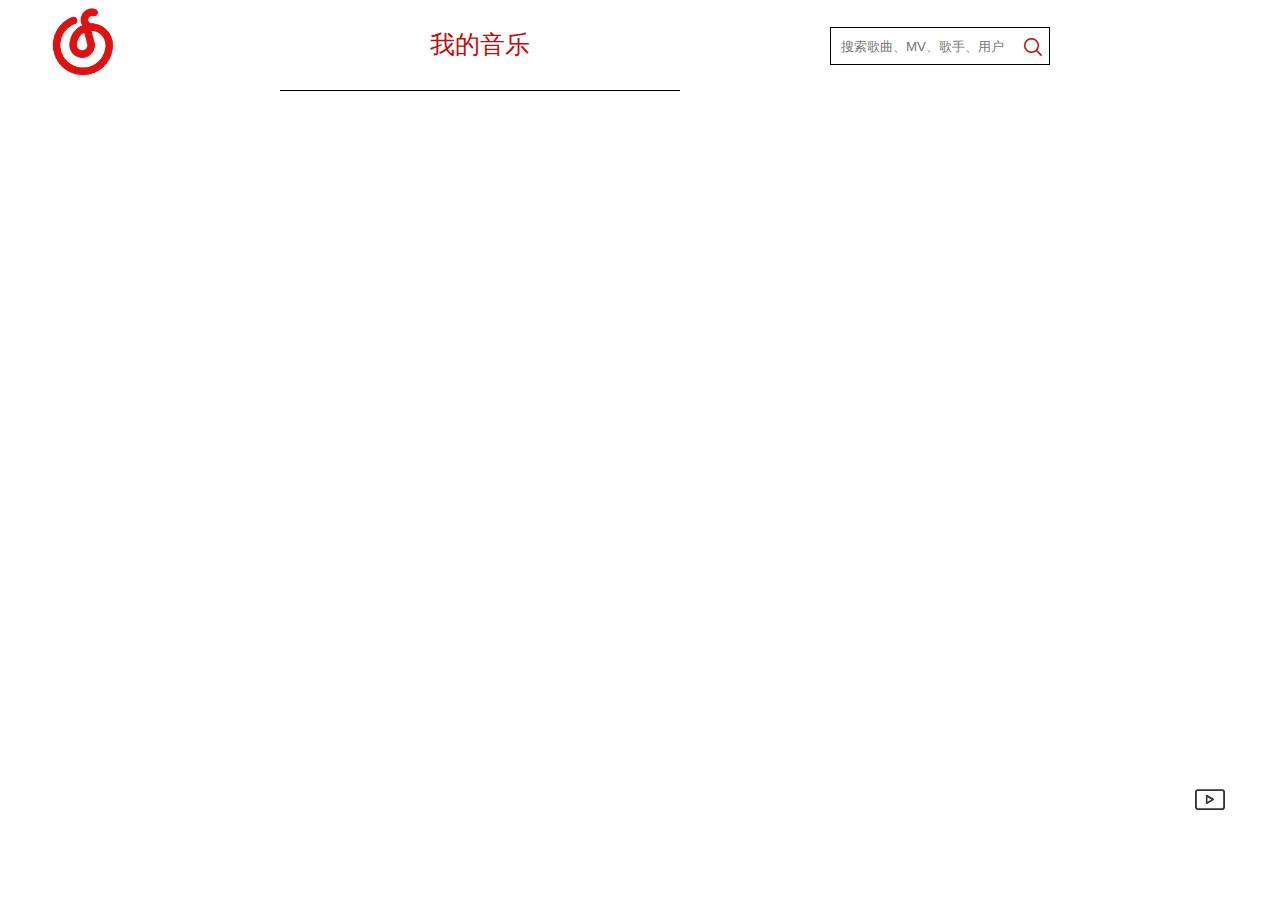
==== index.html @ e85c1758 "first commit" ====
<!DOCTYPE html>
<html lang="en">

<head>
    <meta charset="UTF-8">
    <meta http-equiv="X-UA-Compatible" content="IE=edge">
    <meta name="viewport" content="width=device-width, initial-scale=1.0">
    <title>网易</title>
    <link rel="stylesheet" href="css/index.css">
    <link rel="stylesheet" href="css/base.css">
    <script src="js/login.js"></script>
</head>

<body>
    <section class="nav">
        <div class="nav_inner">
            <p class="logo">
                <a href="index.html"><img src="images/logo.png"></a>
            </p>
            <div class="nav_title">我的音乐</div>
            <div class="search">
                <input type="text" placeholder="搜索歌曲、MV、歌手、用户" class="search_input">
                <button class="nav_submit">&#xe63c;</button>
            </div>
            <div class="login"><img src="#" alt=""></div>
        </div>
    </section>

    <div class="fixed">
        <div class="player"><a href="#">&#xe6fa;</a></div>
    </div>
</body>

</html>
---- css/index.css ----
@font-face {
    font-family: 'iconfont';
    src: url('../fonts/iconfont.ttf?t=1647699861791') format('truetype');
}

.iconfont {
    font-family: "iconfont" !important;
    font-size: 16px;
    font-style: normal;
    -webkit-font-smoothing: antialiased;
    -moz-osx-font-smoothing: grayscale;
}

.nav {
    height: 90px;
}

.nav_inner {
    width: 1200px;
    height: 100%;
    margin: 0 auto;
}

.logo {
    float: left;
    height: 100%;
}

.logo img {
    height: 100%;
}

.nav_title {
    float: left;
    font-size: 25px;
    color: #C20C0C;
    text-align: center;
    line-height: 90px;
    padding: 0 150px;
    margin-left: 150px;
    border-bottom: 1px solid #000;
}

.search {
    float: left;
    position: relative;
    border: 1px solid #000;
    width: 220px;
    height: 38px;
    margin: 27px 0 0 150px;
}

.search_input {
    width: 100%;
    height: 100%;
    padding: 0 20px 0 10px;
}

.nav_submit {
    position: absolute;
    right: 4px;
    top: 7px;
    font-family: 'iconfont';
    font-size: 24px;
    color: #C20C0C;
    cursor: pointer;
}

.login {
    float: left;
    margin: 19px 0 0 22px;
    width: 50px;
    height: 50px;
    border-radius: 50%;
    /* border: 1px solid #000; */
}

/* 固定定位 */

.player {
    position: fixed;
    bottom: 80px;
    right: 50px;
    font-family: 'iconfont';
    width: 40px;
    height: 40px;
    border-radius: 3px;
    font-size: 30px;
    line-height: 40px;
    text-align: center;
}
---- css/base.css ----
* {
    padding: 0;
    margin: 0;
    box-sizing: border-box;
}

a {
    text-decoration: none;
    color: #333;
}

li {
    list-style: none;
}

i,
em {
    font-style: normal;
}

img {
    border: 0;
    vertical-align: middle;
}

input,
button {
    border: 0;
    background-color: #fff;
    border-style: none;
    border: transparent;
    outline: none;
}
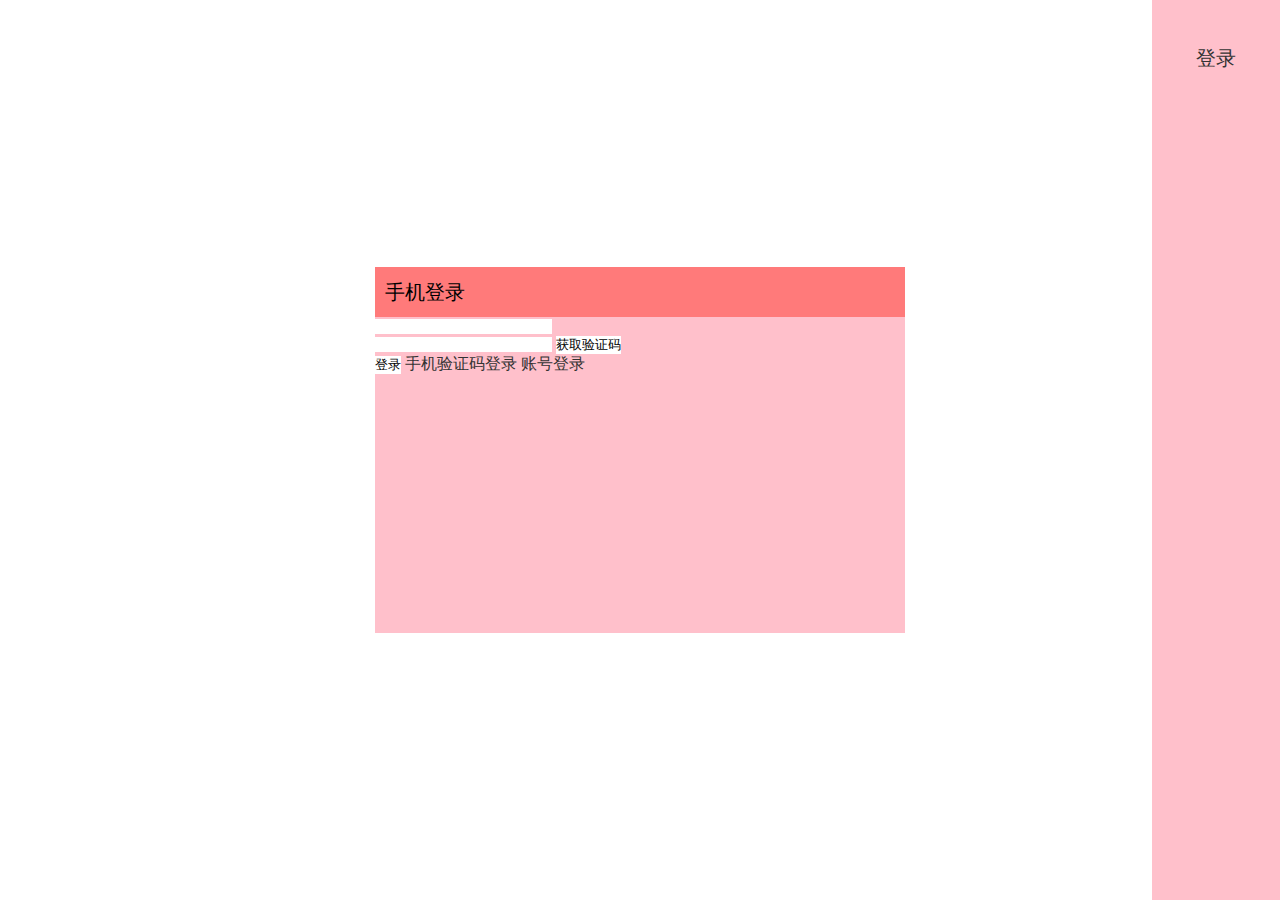
==== commit f07e73dc: "final ui" ====
--- a/index.html
+++ b/index.html
@@ -8,27 +8,45 @@
     <title>网易</title>
     <link rel="stylesheet" href="css/index.css">
     <link rel="stylesheet" href="css/base.css">
+    <script src="js/index.js"></script>
     <script src="js/login.js"></script>
 </head>
 
 <body>
-    <section class="nav">
-        <div class="nav_inner">
-            <p class="logo">
-                <a href="index.html"><img src="images/logo.png"></a>
-            </p>
-            <div class="nav_title">我的音乐</div>
-            <div class="search">
-                <input type="text" placeholder="搜索歌曲、MV、歌手、用户" class="search_input">
-                <button class="nav_submit">&#xe63c;</button>
+    <section class="content">
+        <div class="sidebar">
+            <div class="login">
+                <div class="unlogin"><a href="javascript:;">登录</a></div>
+                <div class="profile"></div>
+                <div class="login_board">
+                    <p class="login_title1">手机登录</p>
+                    <p class="login_title2">密码登录</p>
+                    <div class="account"><input type="text" placeholder=""></div>
+                    <div class="indeti_num">
+                        <input type="text">
+                        <button class="indenti_reque">获取验证码</button>
+                    </div>
+                    <div class="password">
+                        <input type="password" class="visi_password">
+                        <input type="text" class="invisi_password">
+                    </div>
+                    <div class="log_button">
+                        <button class="login_summit">登录</button>
+                        <a class="switch_to_phone">手机验证码登录</a>
+                        <a class="switch_to_account">账号登录</a>
+                    </div>
+                </div>
             </div>
-            <div class="login"><img src="#" alt=""></div>
+
+            <ul class="nav">
+                <li class="nav_search"></li>
+                <li class="nav_history"></li>
+                <li class="nav_list"></li>
+            </ul>
         </div>
+        <div class="focus"></div>
     </section>
-
-    <div class="fixed">
-        <div class="player"><a href="#">&#xe6fa;</a></div>
-    </div>
+    <div class="mask"></div>
 </body>
 
 </html>--- a/css/index.css
+++ b/css/index.css
@@ -1,91 +1,79 @@
-@font-face {
-    font-family: 'iconfont';
-    src: url('../fonts/iconfont.ttf?t=1647699861791') format('truetype');
+.mask {
+    position: fixed;
+    width: 100%;
+    height: 100%;
+    background-color: rgba(0, 0, 0, .5);
+    z-index: 555;
+    display: none;
 }
 
-.iconfont {
-    font-family: "iconfont" !important;
-    font-size: 16px;
-    font-style: normal;
-    -webkit-font-smoothing: antialiased;
-    -moz-osx-font-smoothing: grayscale;
+.content {
+    position: relative;
+    width: 1400px;
+    height: 100%;
+    margin: 0 auto;
+    background-color: skyblue;
 }
 
-.nav {
-    height: 90px;
+.sidebar {
+    position: fixed;
+    top: 0;
+    right: 0;
+    width: 10%;
+    background-color: pink;
+    z-index: 1;
 }
 
-.nav_inner {
-    width: 1200px;
-    height: 100%;
-    margin: 0 auto;
-}
-
-.logo {
-    float: left;
-    height: 100%;
-}
-
-.logo img {
-    height: 100%;
-}
-
-.nav_title {
-    float: left;
-    font-size: 25px;
-    color: #C20C0C;
-    text-align: center;
-    line-height: 90px;
-    padding: 0 150px;
-    margin-left: 150px;
-    border-bottom: 1px solid #000;
-}
-
-.search {
-    float: left;
-    position: relative;
-    border: 1px solid #000;
-    width: 220px;
-    height: 38px;
-    margin: 27px 0 0 150px;
-}
-
-.search_input {
-    width: 100%;
-    height: 100%;
-    padding: 0 20px 0 10px;
-}
-
-.nav_submit {
+.profile {
     position: absolute;
-    right: 4px;
-    top: 7px;
-    font-family: 'iconfont';
-    font-size: 24px;
-    color: #C20C0C;
-    cursor: pointer;
-}
-
-.login {
-    float: left;
-    margin: 19px 0 0 22px;
+    top: 45px;
+    left: 45px;
     width: 50px;
     height: 50px;
     border-radius: 50%;
     /* border: 1px solid #000; */
+    z-index: 10;
+    cursor: pointer;
 }
 
-/* 固定定位 */
+.unlogin {
+    position: absolute;
+    top: 45px;
+    width: 100%;
+    height: 50px;
+    z-index: 10;
+    font-size: 20px;
+    text-align: center;
+}
 
-.player {
+.unlogin a:hover {
+    color: #3D44F4;
+}
+
+.login_board {
     position: fixed;
-    bottom: 80px;
-    right: 50px;
-    font-family: 'iconfont';
-    width: 40px;
-    height: 40px;
-    border-radius: 3px;
-    font-size: 30px;
-    line-height: 40px;
-    text-align: center;
+    left: 50%;
+    top: 50%;
+    width: 530px;
+    height: 366px;
+    margin: -183px 0 0 -265px;
+    z-index: 666;
+    background-color: pink;
+}
+
+.login_title1 {
+    width: 100%;
+    height: 50px;
+    padding-left: 10px;
+    font-size: 20px;
+    line-height: 50px;
+    background-color: #FF7A7A;
+}
+
+.login_title2 {
+    display: none;
+}
+
+.password {
+    display: none;
 }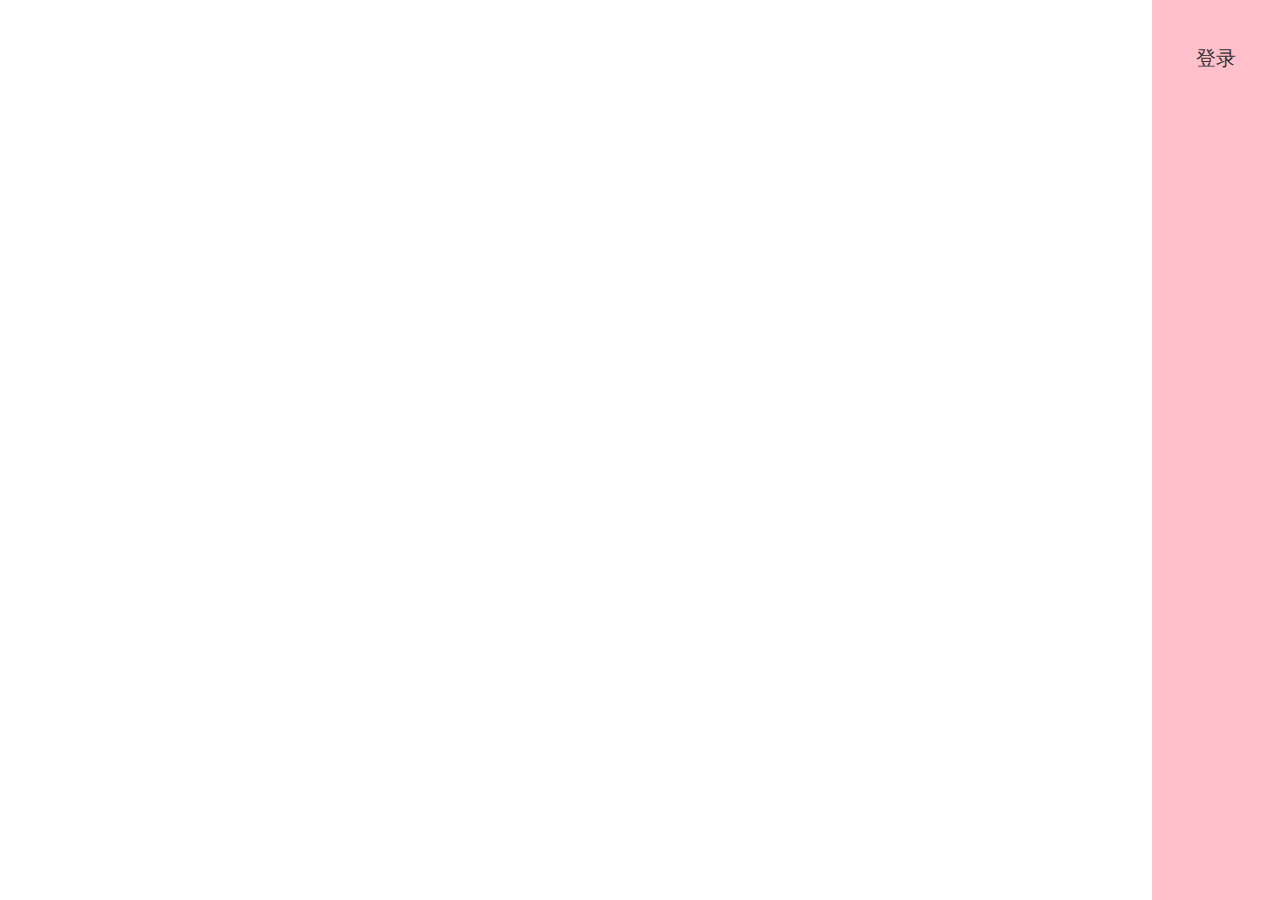
==== commit b0bbe4af: "login is almost ok" ====
--- a/index.html
+++ b/index.html
@@ -19,22 +19,25 @@
                 <div class="unlogin"><a href="javascript:;">登录</a></div>
                 <div class="profile"></div>
                 <div class="login_board">
+                    <div class="login_close"><a href="javascript:;">×</a></div>
                     <p class="login_title1">手机登录</p>
-                    <p class="login_title2">密码登录</p>
-                    <div class="account"><input type="text" placeholder=""></div>
-                    <div class="indeti_num">
-                        <input type="text">
-                        <button class="indenti_reque">获取验证码</button>
+                    <p class="login_title2">邮箱登录</p>
+                    <div class="account">
+                        <input type="text" placeholder="请输入手机号" class="phonenumber">
+                    </div>
+                    <div class="identi_num">
+                        <input type="text" class="identi_content" placeholder="请输入验证码">
+                        <button class="identi_request">获取验证码</button>
                     </div>
                     <div class="password">
-                        <input type="password" class="visi_password">
-                        <input type="text" class="invisi_password">
+                        <input type="password" class="password_input" placeholder="请输入密码">
                     </div>
                     <div class="log_button">
-                        <button class="login_summit">登录</button>
-                        <a class="switch_to_phone">手机验证码登录</a>
-                        <a class="switch_to_account">账号登录</a>
+                        <a href="javascript:;" class="switch_to_phone">短信登录</a>
+                        <a href="javascript:;" class="switch_to_account">账号登录</a>
                     </div>
+                    <div class="status"></div>
+                    <button class="login_summit">登录</button>
                 </div>
             </div>
 
--- a/css/index.css
+++ b/css/index.css
@@ -3,7 +3,7 @@
     width: 100%;
     height: 100%;
     background-color: rgba(0, 0, 0, .5);
-    z-index: 555;
+    /* z-index: 111; */
     display: none;
 }
 
@@ -34,6 +34,7 @@
     /* border: 1px solid #000; */
     z-index: 10;
     cursor: pointer;
+    display: none;
 }
 
 .unlogin {
@@ -41,7 +42,7 @@
     top: 45px;
     width: 100%;
     height: 50px;
-    z-index: 10;
+    z-index: 60;
     font-size: 20px;
     text-align: center;
 }
@@ -55,10 +56,19 @@
     left: 50%;
     top: 50%;
     width: 530px;
-    height: 366px;
+    height: 272px;
     margin: -183px 0 0 -265px;
-    z-index: 666;
-    background-color: pink;
+    z-index: 999;
+    background-color: #9CA0F9;
+    display: none;
+}
+
+.login_close {
+    position: absolute;
+    right: 10px;
+    /* top: 10px; */
+    font-size: 30px;
+    line-height: 50px;
 }
 
 .login_title1 {
@@ -74,6 +84,103 @@
     display: none;
 }
 
+.account {
+    margin: 35px auto 10px;
+    width: 180px;
+    height: 30px;
+    border: 1px solid #6E63C9;
+}
+
+.account input {
+    display: block;
+    padding: 0 10px;
+    width: 100%;
+    height: 100%;
+}
+
 .password {
     display: none;
+    margin: 0 auto 10px;
+    width: 180px;
+    height: 30px;
+}
+
+.password_input {
+    display: inline-block;
+    height: 100%;
+    width: 100%;
+    border: 1px solid #6E63C9;
+    padding: 0 10px;
+}
+
+
+.identi_num {
+    margin: 0 auto 10px;
+    width: 180px;
+    height: 30px;
+}
+
+.identi_content {
+    display: inline-block;
+    height: 100%;
+    width: 60%;
+    border: 1px solid #6E63C9;
+    padding: 0 10px;
+}
+
+.identi_request {
+    display: inline-block;
+    height: 100%;
+    width: 37%;
+    font-size: 12px;
+    text-align: center;
+}
+
+.switch_to_phone {
+    display: none;
+    width: 64px;
+    margin-left: 169px;
+    font-size: 13px;
+    height: 17px;
+    text-align: center;
+    cursor: pointer;
+    margin-bottom: 20px;
+}
+
+.switch_to_phone:hover {
+    border-bottom: 1px solid #6E63C9;
+}
+
+.switch_to_account {
+    display: block;
+    width: 64px;
+    margin-left: 169px;
+    font-size: 13px;
+    height: 17px;
+    text-align: center;
+    cursor: pointer;
+    margin-bottom: 20px;
+}
+
+.switch_to_account:hover {
+    border-bottom: 1px solid #6E63C9;
+}
+
+.login_summit {
+    display: block;
+    width: 180px;
+    height: 30px;
+    margin: 0 auto;
+    background-color: #3584D0;
+    color: #fff;
+}
+
+.status {
+    position: absolute;
+    right: 161px;
+    bottom: 95px;
+    font-size: 13px;
+    width: 80px;
+    height: 13px;
+    text-align: center;
 }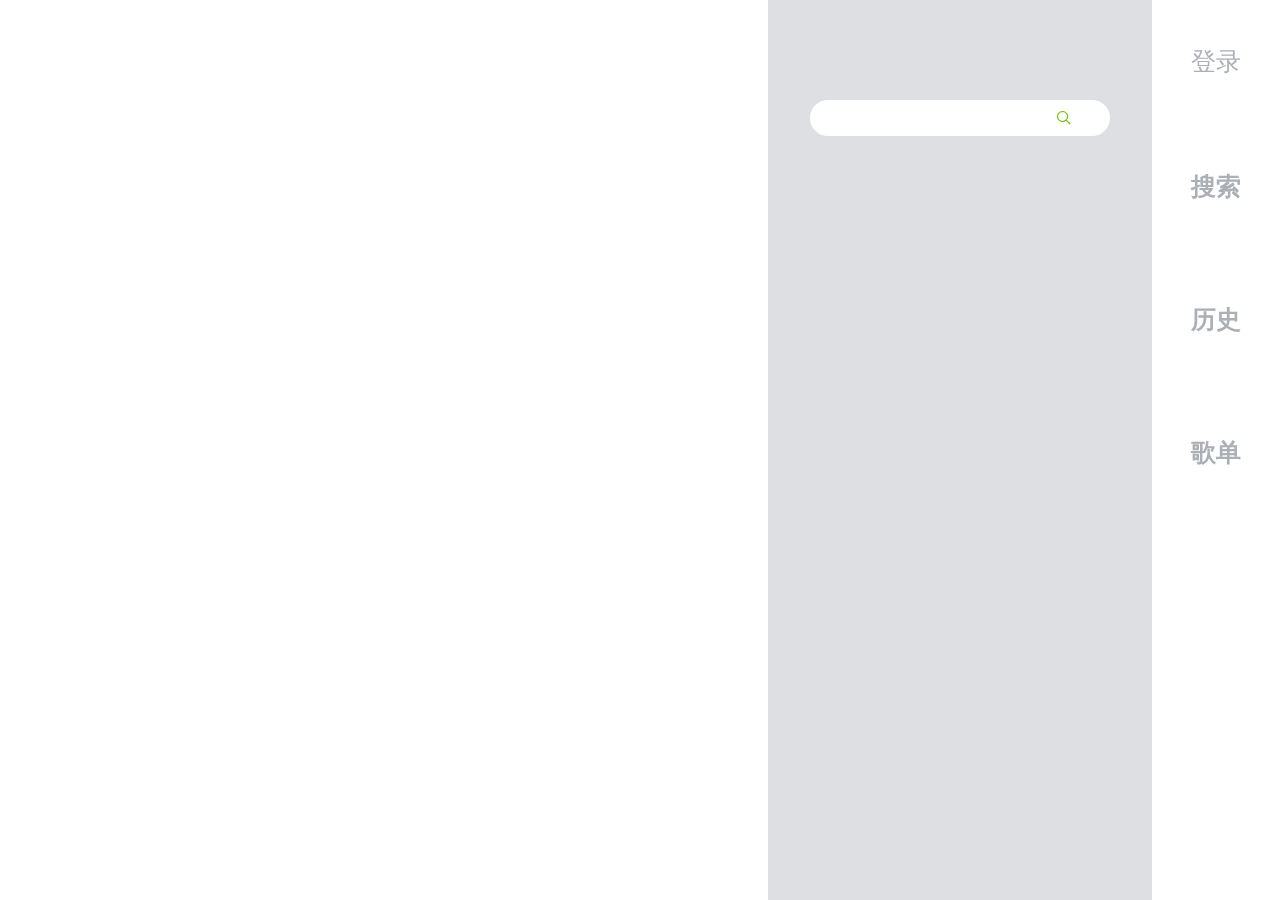
==== commit a1662125: "完成到搜索" ====
--- a/index.html
+++ b/index.html
@@ -10,14 +10,18 @@
     <link rel="stylesheet" href="css/base.css">
     <script src="js/index.js"></script>
     <script src="js/login.js"></script>
+    <script src="js/search.js"></script>
 </head>
 
 <body>
     <section class="content">
         <div class="sidebar">
+            <!-- 侧边栏开始 -->
             <div class="login">
                 <div class="unlogin"><a href="javascript:;">登录</a></div>
-                <div class="profile"></div>
+                <div class="profile">
+                    <img src="#" alt="">
+                </div>
                 <div class="login_board">
                     <div class="login_close"><a href="javascript:;">×</a></div>
                     <p class="login_title1">手机登录</p>
@@ -42,10 +46,29 @@
             </div>
 
             <ul class="nav">
-                <li class="nav_search"></li>
-                <li class="nav_history"></li>
-                <li class="nav_list"></li>
+                <li class="nav_search"><a href="javascript:;">搜索</a></li>
+                <li class="nav_history"><a href="javascript:;">历史</a></li>
+                <li class="nav_list"><a href="javascript:;">歌单</a></li>
             </ul>
+            <!-- 侧边栏结束 -->
+
+            <!-- 拓展页开始 -->
+            <div class="detail">
+                <div class="search_detail">
+                    <input type="text" class="search_input">
+                    <div class="search_summit"><a href="javascript:;">&#xe63c;</a></div>
+                    <ul class="keywords"></ul>
+                    <ul class="hotwords"></ul>
+                    <ul class="search_result">
+                        <li>
+                            <div class="play">&#xe717;</div>
+                            <div class="title"><a href="#"></a></div>
+                            <div class="author"></div>
+                        </li>
+                    </ul>
+                </div>
+            </div>
+            <!-- 拓展也结束 -->
         </div>
         <div class="focus"></div>
     </section>
--- a/css/index.css
+++ b/css/index.css
@@ -20,7 +20,8 @@
     top: 0;
     right: 0;
     width: 10%;
-    background-color: pink;
+    /* height: 100%; */
+    /* background-color: pink; */
     z-index: 1;
 }
 
@@ -34,7 +35,13 @@
     /* border: 1px solid #000; */
     z-index: 10;
     cursor: pointer;
-    display: none;
+    overflow: hidden;
+    display: none;
+}
+
+.profile img {
+    width: 100%;
+    height: 100%;
 }
 
 .unlogin {
@@ -43,8 +50,12 @@
     width: 100%;
     height: 50px;
     z-index: 60;
-    font-size: 20px;
-    text-align: center;
+    font-size: 25px;
+    text-align: center;
+}
+
+.unlogin a {
+    color: #AAB0B6;
 }
 
 .unlogin a:hover {
@@ -60,6 +71,7 @@
     margin: -183px 0 0 -265px;
     z-index: 999;
     background-color: #9CA0F9;
+    /* border-radius: 10px; */
     display: none;
 }
 
@@ -183,4 +195,159 @@
     width: 80px;
     height: 13px;
     text-align: center;
+}
+
+.nav {
+    width: 100%;
+}
+
+.nav_search,
+.nav_history,
+.nav_list {
+    position: relative;
+    width: 100%;
+    text-align: center;
+    font-weight: 600;
+    font-size: 25px;
+}
+
+.nav_search a,
+.nav_history a,
+.nav_list a {
+    color: #AAB0B6;
+}
+
+.nav_search {
+    top: 170px;
+}
+
+.nav_history {
+    top: 270px;
+}
+
+.nav_list {
+    top: 370px;
+}
+
+.detail {
+    position: fixed;
+    top: 0;
+    width: 30%;
+    /* height: 100%; */
+    background-color: #DDDFE2;
+    float: right;
+}
+
+.search_input {
+    width: 300px;
+    height: 36px;
+    border-radius: 18px;
+    position: absolute;
+    top: 100px;
+    left: 50%;
+    margin-left: -150px;
+    padding: 8px 20px;
+    font-size: 20px;
+}
+
+.search_summit {
+    position: absolute;
+    top: 108px;
+    right: 79px;
+}
+
+.search_summit a {
+    font-family: 'iconfont';
+    font-size: 18px;
+    color: #70C000;
+}
+
+.hotwords {
+    display: block;
+    width: 100%;
+    position: absolute;
+    top: 200px;
+    background-color: #DDDFE2;
+    padding: 0 50px;
+    z-index: 10;
+}
+
+.hotwords li {
+    float: left;
+    font-size: 16px;
+    width: 80px;
+    height: 21px;
+    margin: 10px 44px;
+    line-height: 21px;
+    overflow: hidden;
+    cursor: pointer;
+}
+
+.keywords {
+    position: absolute;
+    top: 150px;
+    background-color: #DDDFE2;
+    display: none;
+    width: 100%;
+    height: 100%;
+    padding: 0 20px;
+    z-index: 100;
+}
+
+.keywords li {
+    padding-left: 60px;
+    width: 100%;
+    height: 40px;
+    line-height: 40px;
+    border-bottom: 1px solid #353534;
+}
+
+.keywords li:hover {
+    background-color: #F2F2F2;
+}
+
+.search_result {
+    position: absolute;
+    top: 100px;
+    width: 100%;
+    overflow-y: scroll;
+    display: none;
+}
+
+.search_result li:nth-child(even) {
+    background-color: #DDDFEA;
+}
+
+.search_result li:hover {
+    background-color: #F2F2F2;
+}
+
+.search_result li {
+    width: 100%;
+    height: 25px;
+    margin: 10px 0;
+    line-height: 25px;
+}
+
+.play {
+    font-family: 'iconfont';
+    float: left;
+    color: #CC1C1C;
+    margin: 0 10px;
+    font-size: 18px;
+    cursor: pointer;
+}
+
+.title {
+    float: left;
+}
+
+.title:hover {
+    text-decoration: underline;
+}
+
+.author {
+    float: right;
+    cursor: pointer;
+    margin-right: 10px;
 }--- a/css/base.css
+++ b/css/base.css
@@ -1,3 +1,17 @@
+/* 引进字体图标 */
+@font-face {
+    font-family: 'iconfont';
+    src: url('../fonts/iconfont.ttf?t=1647699861791') format('truetype');
+}
+
+.iconfont {
+    font-family: "iconfont" !important;
+    font-size: 16px;
+    font-style: normal;
+    -webkit-font-smoothing: antialiased;
+    -moz-osx-font-smoothing: grayscale;
+}
+
 * {
     padding: 0;
     margin: 0;
